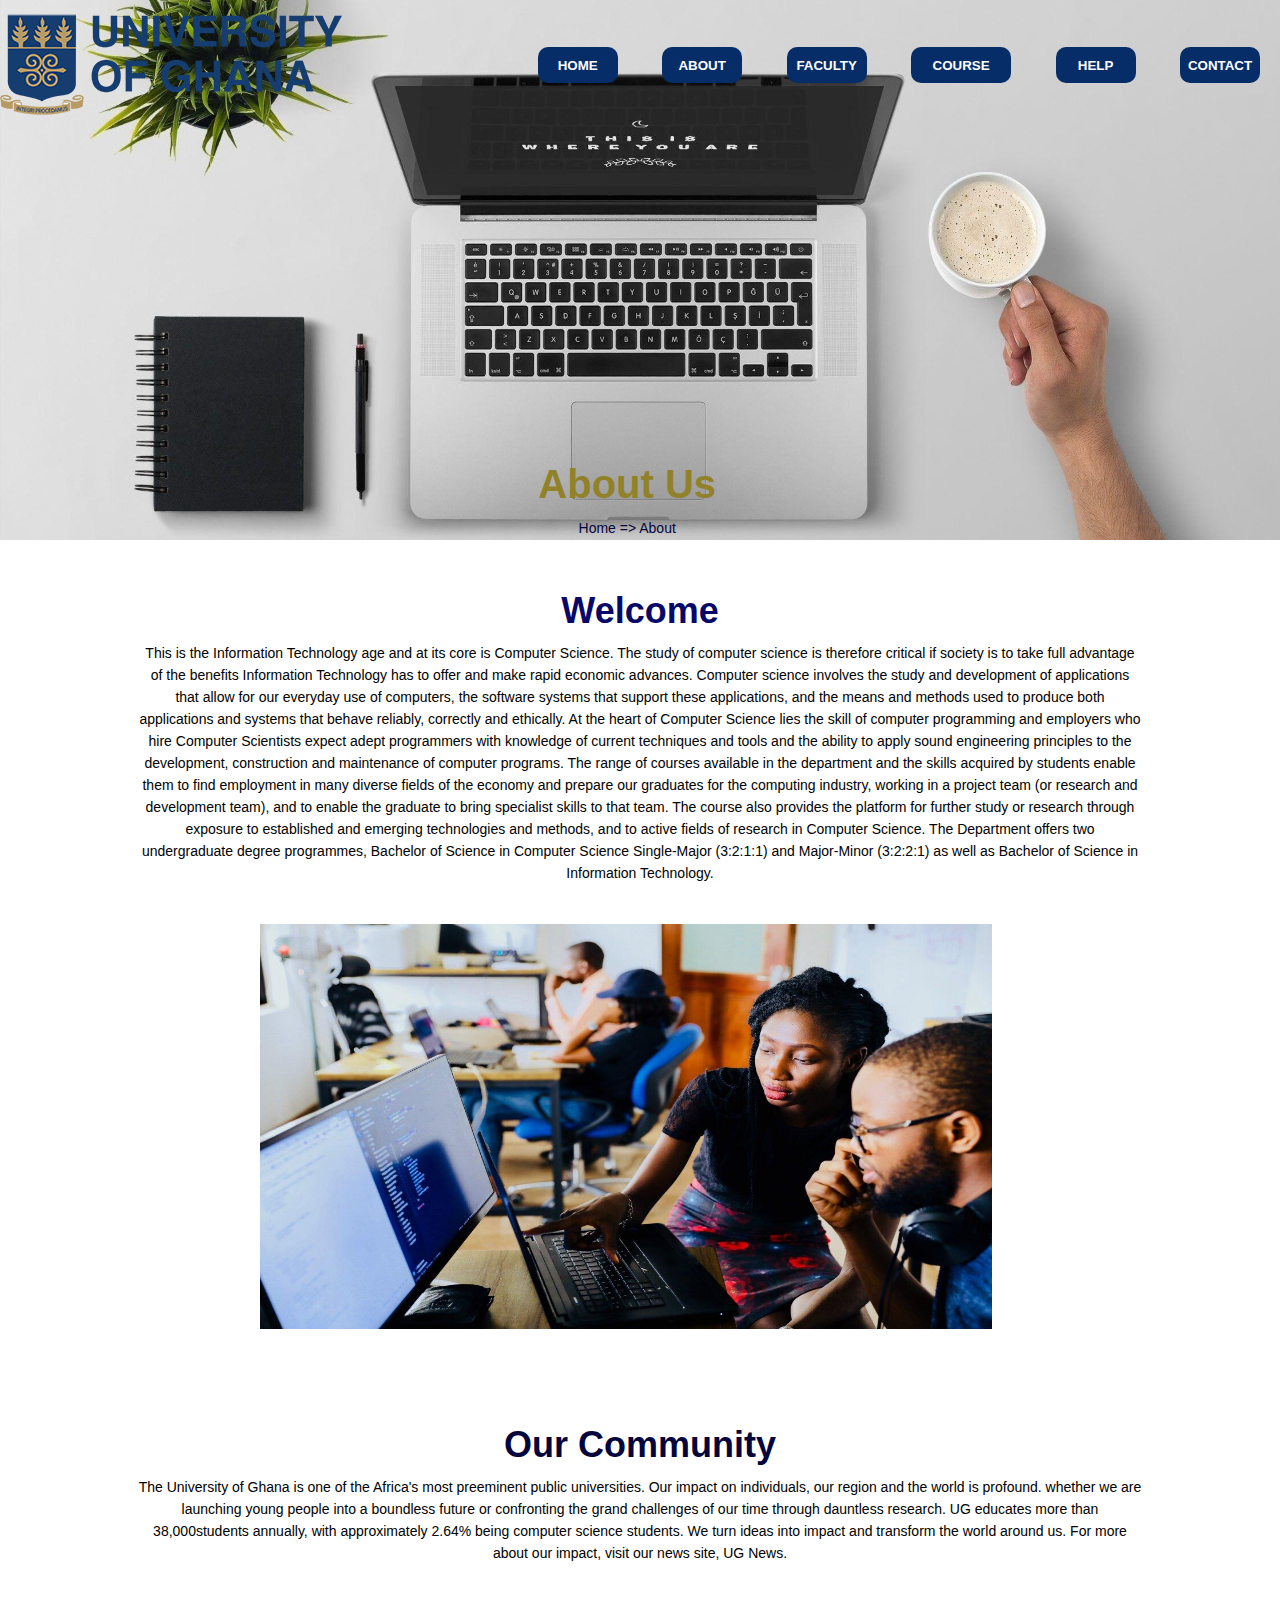
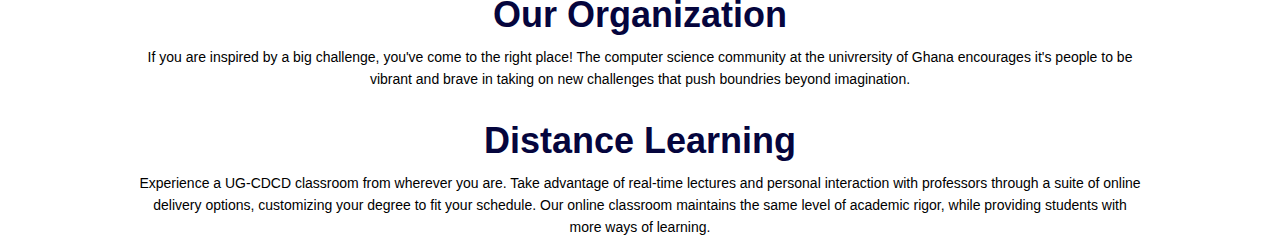
==== About.html @ 4e3a7bcd "changes" ====
<html>
<head>
  <link rel="stylesheet" href="style.css">
</head>
<body>
   
<body>
  <div class="about-banner">
    <div class="navbar">
      <img src="assets/ug_standard.png">
      <ul>
        <li><a href="index.html">
          <button class="home-button">
            HOME
          </button></a></li>
        
          <li><a class="active" href="About.html">
          <button class="about-button">
            ABOUT
          </button></a></li>
        
          <li><a href="Faculty.html">
          <button class="faculty-button">
            FACULTY
          </button></a></li>
        
          <li><a href="Course.html">
          <button class="course-button">
            COURSE 
          </button></a></li>
        
          <li><a href="Help.html">
          <button class="help-button">
            HELP
          </button></a></li>
        
          <li><a href="Contact.html">
          <button class="contact-button">
            CONTACT
          </button></a></li>
      </ul>
    </div>

  </div>
<div class="about-home-text">
  <h1>About Us</h1>
  <p>
    Home => About
  </p>
</div>


<section class="campus">
  <h1>Welcome</h1>
  <p>
    This is the Information Technology age and at its core is Computer Science. 
    The study of computer science is therefore critical if society is to take full advantage of the benefits Information Technology has to offer and make rapid economic advances.
    Computer science involves the study and development of applications that allow for our everyday use of computers, the software systems that support these applications, 
    and the means and methods used to produce both applications and systems that behave reliably, correctly and ethically. 
    At the heart of Computer Science lies the skill of computer programming and employers who hire Computer Scientists expect 
    adept programmers with knowledge of current techniques and tools and the ability to apply sound engineering principles to the development, 
    construction and maintenance of computer programs.
    The range of courses available in the department and the skills acquired by students enable them to find employment 
    in many diverse fields of the economy and prepare our graduates for the computing industry, working in a project team (or research and development team), and to enable the graduate to bring specialist skills to that team. 
    The course also provides the platform for further study or research through exposure to established and emerging technologies and methods, and to active fields of research in Computer Science.
    The Department offers two undergraduate degree programmes, Bachelor of Science in Computer Science Single-Major (3:2:1:1) and Major-Minor (3:2:2:1) as well as Bachelor of Science in Information Technology.

  </p>

  

</section>
<section class="about-row">
  <div class="about-campus-col">
    <img src="assets/8262478.jpg">
    
    
  </div>
  
  
  <div class="about-text">
    <h1>Our Community</h1>
    <p>
      The University of Ghana is one of the Africa's most preeminent public universities. 
      Our impact on individuals, our region and the world is profound. whether we are launching young people 
      into a boundless future or confronting the grand challenges of our time through dauntless research. 
      UG educates more than 38,000students annually, with approximately 2.64% being computer science students. 
      We turn ideas into impact and transform the world around us.
      For more about our impact, visit our news site, UG News.
    </p>
  </div>
  <div class="about-text">
    <h1>Our Organization</h1>
    <p>
      If you are inspired by a big challenge, you've come to the right place! 
      The computer science community at the univrersity of 
      Ghana encourages it's people to be vibrant and brave in taking on new challenges that push 
      boundries beyond imagination.
    </p>
  </div><div class="about-text">
    <h1>Distance Learning</h1>
    <p>
      Experience a UG-CDCD classroom from wherever you are. 
      Take advantage of real-time lectures and personal interaction with professors through a suite of online 
      delivery options, customizing your degree to fit your schedule. Our online classroom maintains the same level of 
      academic rigor, 
      while providing students with more ways of learning.
    </p>
  </div>
</section>







</body>
</html>
---- style.css ----
*{
  margin: 0;
  padding: 0;
  font-family: sans-serif;
}

.banner{
  width: 100%;
  height: 100vh;
  background-image: linear-gradient(rgba(0,0,0,0),rgba(0,0,0,0)),url(assets/1385382.jpg);
  background-size: cover;
  background-position: center;
}
.navbar{
  width: 100%;
  margin: auto;
  padding: 10px 0;
  display: flex;
  align-items: center;
  justify-content: space-between;
}
.logo{
  cursor: pointer;
  width: 200px;
}
.navbar ul li{
  list-style: none;
  display: inline-block;
  margin: 0 20px;
}

.home-button{
  background-color: rgb(6, 45, 104);
  border: none;
  color: white;
  height: 36px;
  border-radius: 10px;
  width: 80px;
  cursor: pointer;
  font-weight: bold;
  transition: 0.5s;
}
.home-button:hover {
  opacity: 0.8;
}
.home-button:active {
  background-color: rgb(4, 3, 75)
}

.about-button{
  background-color: rgb(6, 45, 104);
  border: none;
  color: white;
  height: 36px;
  border-radius: 10px;
  width: 80px;
  cursor: pointer;
  font-weight: bold;
  transition: 0.5s;
}
.about-button:hover {
  opacity: 0.8;
}
.about-button:active {
  background-color: rgb(4, 3, 75);
}

.faculty-button{
  background-color: rgb(6, 45, 104);
  border: none;
  color: white;
  height: 36px;
  border-radius: 10px;
  width: 80px;
  cursor: pointer;
  font-weight: bold;
  transition: 0.5s;
}
.faculty-button:hover {
  opacity: 0.8;
}
.faculty-button:active {
  background-color: rgb(4, 3, 75);
}

.course-button{
  background-color: rgb(6, 45, 104);
  border: none;
  color: white;
  height: 36px;
  border-radius: 10px;
  width: 100px;
  cursor: pointer;
  font-weight: bold;
  transition: 0.5s;
}
.course-button:hover {
  opacity: 0.8;
}
.course-button:active {
  background-color: rgb(4, 3, 75);
}

.contact-button{
  background-color: rgb(6, 45, 104);
  border: none;
  color: white;
  height: 36px;
  border-radius: 10px;
  width: 80px;
  cursor: pointer;
  font-weight: bold;
  transition: 0.5s;
}
.contact-button:hover {
  opacity: 0.8;
}
.contact-button:active {
  background-color: rgb(4, 3, 75);
}

.help-button{
  background-color: rgb(6, 45, 104);
  border: none;
  color: white;
  height: 36px;
  border-radius: 10px;
  width: 80px;
  cursor: pointer;
  font-weight: bold;
  transition: 0.5s;
}
.help-button:hover {
  opacity: 0.8;
}
.help-button:active {
  background-color: rgb(4, 3, 75);
}

.home-text{
  width: 40%;
  color: white;
  position: absolute;
  top: 70%;
  left: 38%; 
  transform: translate(-90%,-90%);
  text-align: center;
}

.home-text h1{
  font-size: 50px;
  text-align: left;
  color: rgb(176, 224, 224)
}

.home-text p{
  font-size: 14px;
  color: #fff;
}

@media(max-width: 700px){
  .home-text h1{
    font-size: 25px;
  }
}

/*     COURSE     */

a {
  color: orange;
  text-decoration: none;
}



.course{
  width: 80%;
  margin: auto;
  text-align: center;
  padding-top: 100px;
}
h1{
  font-size: 36px;
  font-weight: 600;
  color: #05053d;
}

p{
  color: grey;
  font-size: 14px;
  font-weight: 300;
  line-height: 22px;
  padding: 10px;
}

.row{
  margin-top: 5%;
  display: flex;
  justify-content: space-between;
}
.course-col-1{
  flex-basis: 31%;
  background: #05053d;
  border-radius: 10px;
  margin-bottom: 5%;
  padding: 20px 12px;
  box-sizing: border-box;
  transition: 0.5s;
  
}
h3{
  text-align: center;
  font-weight: 600;
  margin: 10px 0;
  color: orange;
  text-decoration: none;
}
.row p{
  color: #fff;
}



.course-col-1 h3:hover{
  box-shadow: 0 0 50px 0px rgba(0,0,0,2);
  cursor: pointer;
}
.course-col-1:active{
  opacity: 0.7;
  transition: 0.3s;
}
@media(max-width: 700px){
  .row{
    flex-direction: column;
  }
}




.course-col-2{
  flex-basis: 31%;
  background: #05053d;
  border-radius: 10px;
  margin-bottom: 5%;
  padding: 20px 12px;
  box-sizing: border-box;
  transition: 0.5s;
  color: orange;
}
h3{
  text-align: center;
  font-weight: 600;
  margin: 10px 0;
  color: orange;
  text-decoration: none;
}
.row p{
  color: #fff;
}



.course-col-2 h3:hover{
  box-shadow: 0 0 50px 0px rgba(0,0,0,2);
  cursor: pointer;
}
.course-col-2:active{
  opacity: 0.7;
  transition: 0.3s;
}
@media(max-width: 700px){
  .row{
    flex-direction: column;
  }
}



.course-col-3{
  flex-basis: 31%;
  background: #05053d;
  border-radius: 10px;
  margin-bottom: 5%;
  padding: 20px 12px;
  box-sizing: border-box;
  transition: 0.5s;
  color: orange;
}
h3{
  text-align: center;
  font-weight: 600;
  margin: 10px 0;
  color: orange;
  text-decoration: none;
}
.row p{
  color: #fff;
}



.course-col-3 h3:hover{
  box-shadow: 0 0 50px 0px rgba(0,0,0,2);
  cursor: pointer;
}
.course-col-3:active{
  opacity: 0.7;
  transition: 0.3s;
}
@media(max-width: 700px){
  .row{
    flex-direction: column;
  }
}

.campus{
  width: 80%;
  margin: auto;
  text-align: center;
  padding-top: 50px;
}
.campus h1{
  color: rgb(8, 8, 104);
}
.campus p{
  color: black;
}
.campus-col{
  flex-basis: 280px;
  border-radius: 10px;
  margin: 30px;
  position: relative;
  overflow: hidden;
  height: 100%;
}
.campus-col img{
  width: 100%;
  border-radius: 10px;
  height: 100%;
  
}
.layer{
  background: transparent;
  width: 100%;
  height: 100%;
  position: absolute;
  top: 0;
  left: 0;
  color: #fff;
  transition: 0.5s;
}
.layer h3{
  color: #fff;
}

.layer:hover{
  opacity: 0.8;
}

.about-banner{
  width: 100%;
  height: 60vh;
  background-image: linear-gradient(rgba(0,0,0,0),rgba(0,0,0,0)),url(assets/279643.jpg);
  background-size: cover;
  background-position: center;
}
.about-home-text{
  width: 40%;
  color: white;
  position: absolute;
  top: 60%;
  left: 65%; 
  transform: translate(-90%,-90%);
  text-align: center;
}

.about-home-text h1{
  font-size: 40px;
  text-align: center;
  color: rgb(145, 129, 41);
}
.about-home-text p{
  color: #05053d;
}










@media(max-width: 200px){
  .about-row{
    flex-direction: column;
  }
}


.about-campus{
  width: 80%;
  margin: auto;
  text-align: center;
  padding-top: 50px;
}
.about-campus h1{
  color: rgb(8, 8, 104);
}
.about-campus p{
  color: black;
}
.about-campus-col{
  flex-basis: 280px;
  border-radius: 10px;
  margin: 30px;
  position: relative;
  overflow: hidden;
  height: 50%;
}
.about-campus-col img{
  width: 60%;
  border-radius: 10px;
  height: 90%;
  position:relative;
  padding-left: 230px;
  padding-right: 40px;
}
.about-text{
  margin: auto;
  width: 80%;
  text-align: center;
  padding-top: 20px;

}
.about-text h1{
  text-align: center;
  color: #05053d;
}
.about-text p{
  text-align: center;
  color: black;
}




.contact-home-text{
  width: 40%;
  color: white;
  position: absolute;
  top: 60%;
  left: 65%; 
  transform: translate(-90%,-90%);
  text-align: center;
}

.contact-home-text h1{
  font-size: 40px;
  text-align: center;
  color: white;
}
.contact-home-text p{
  color: #fff;
}
.contact-banner{
  width: 100%;
  height: 60vh;
  background-image: linear-gradient(rgba(0,0,0,0),rgba(0,0,0,0)),url(assets/2196432.jpg);
  background-size: cover;
  background-position: center;
}

.footer{
  background-color: #05053d;
  width: 100%;
  height: 50%;
}

.footer h4{
  margin-bottom: 50px;
  margin-top: 20px;
  font-weight: 500;
  text-align: center;
  font-size: 180%;
  color: orange;
  padding-top: 5%;
}
.footer p{
  text-align: center;
  color: #fff;
}
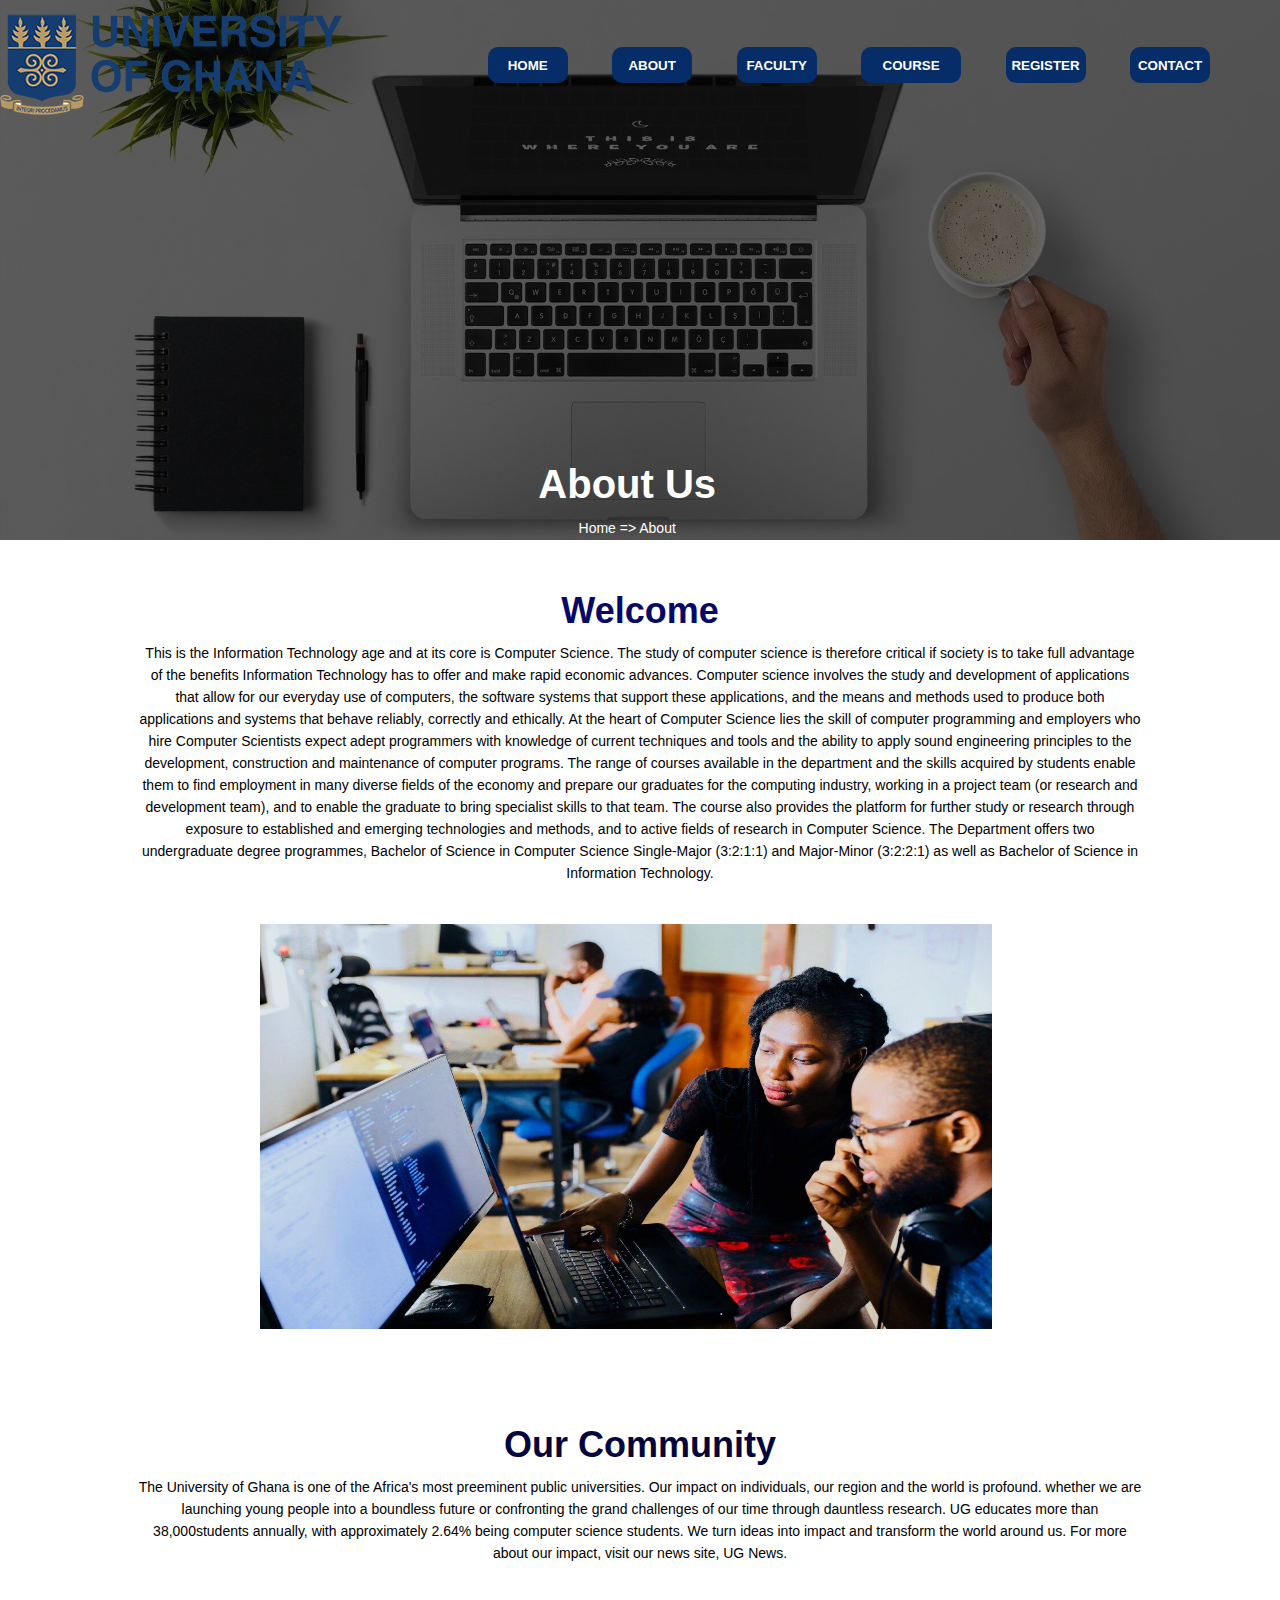
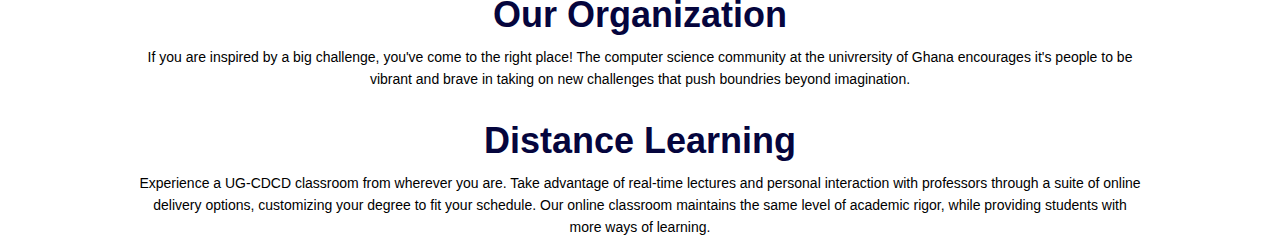
==== commit 1f883471: "add" ====
--- a/About.html
+++ b/About.html
@@ -29,9 +29,9 @@
             COURSE 
           </button></a></li>
         
-          <li><a href="Help.html">
-          <button class="help-button">
-            HELP
+          <li><a href="Register.html">
+          <button class="register-button">
+            REGISTER
           </button></a></li>
         
           <li><a href="Contact.html">
--- a/style.css
+++ b/style.css
@@ -7,10 +7,78 @@
 .banner{
   width: 100%;
   height: 100vh;
-  background-image: linear-gradient(rgba(0,0,0,0),rgba(0,0,0,0)),url(assets/1385382.jpg);
+  background-image: linear-gradient(rgba(0,0,0,0.6),rgba(0,0,0,0.6)),url(assets/1385382.jpg);
   background-size: cover;
   background-position: center;
 }
+
+.container{
+  width: 100%;
+  height: 100vh;
+  background-color: rgba(0, 0, 0, 0.4);
+  display: flex;
+  align-items: center;
+  justify-content: center;
+}
+
+.content{
+  text-align: center;
+
+}
+.content h1{
+  font-size: 50px;
+  color: #fff;
+  margin-bottom: 50px;
+}
+
+.content a{
+  font-size: 23px;
+  color: #fff;
+  text-decoration: none;
+  border: 2px solid #fff;
+  padding: 15px 25px;
+  border-radius: 50px;
+  transition: 0.3s;
+}
+nav{
+  width: 100%;
+  position: absolute;
+  top: 0;
+  left: 0;
+  padding: 10px 0%;
+  display: flex;
+  align-items: center;
+  justify-content: space-between;
+  margin: auto;
+}
+
+
+nav.logo1{
+  width: 100px;
+}
+
+nav ul li{
+  list-style: none;
+  display: inline-block;
+  margin: 0 20px;
+}
+
+.content a:hover{
+  background-color: white;
+  color: black;
+
+}
+.background-clip{
+  position: absolute;
+  right: 0;
+  bottom: 0;
+  z-index: -1;
+  width: auto;
+  height: auto;
+  min-height: 100%;
+  min-width: 100%;
+}
+
 .navbar{
   width: 100%;
   margin: auto;
@@ -111,6 +179,7 @@
   cursor: pointer;
   font-weight: bold;
   transition: 0.5s;
+  margin-right: 50px;
 }
 .contact-button:hover {
   opacity: 0.8;
@@ -119,7 +188,7 @@
   background-color: rgb(4, 3, 75);
 }
 
-.help-button{
+.register-button{
   background-color: rgb(6, 45, 104);
   border: none;
   color: white;
@@ -130,10 +199,10 @@
   font-weight: bold;
   transition: 0.5s;
 }
-.help-button:hover {
+.register-button:hover {
   opacity: 0.8;
 }
-.help-button:active {
+.register-button:active {
   background-color: rgb(4, 3, 75);
 }
 
@@ -361,7 +430,7 @@
 .about-banner{
   width: 100%;
   height: 60vh;
-  background-image: linear-gradient(rgba(0,0,0,0),rgba(0,0,0,0)),url(assets/279643.jpg);
+  background-image: linear-gradient(rgba(0,0,0,0.6),rgba(0,0,0,0.6)),url(assets/279643.jpg);
   background-size: cover;
   background-position: center;
 }
@@ -378,20 +447,11 @@
 .about-home-text h1{
   font-size: 40px;
   text-align: center;
-  color: rgb(145, 129, 41);
+  color: white;
 }
 .about-home-text p{
-  color: #05053d;
-}
-
-
-
-
-
-
-
-
-
+  color: white;
+}
 
 @media(max-width: 200px){
   .about-row{
@@ -468,7 +528,7 @@
 .contact-banner{
   width: 100%;
   height: 60vh;
-  background-image: linear-gradient(rgba(0,0,0,0),rgba(0,0,0,0)),url(assets/2196432.jpg);
+  background-image: linear-gradient(rgba(0,0,0,0.6),rgba(0,0,0,0.6)),url(assets/2196432.jpg);
   background-size: cover;
   background-position: center;
 }
@@ -491,4 +551,357 @@
 .footer p{
   text-align: center;
   color: #fff;
-}
+  font-size: medium;
+}
+
+
+
+
+
+
+.SC-banner{
+  width: 100%;
+  height: 60vh;
+  background-image: linear-gradient(rgba(0, 0, 0, 0.6),rgba(0,0,0,0.6)),url(assets/4391662.jpg);
+  background-size: cover;
+  background-position: center;
+}
+.SC-home-text{
+  width: 40%;
+  color: white;
+  position: absolute;
+  top: 60%;
+  left: 65%; 
+  transform: translate(-90%,-90%);
+  text-align: center;
+}
+
+.SC-home-text h1{
+  font-size: 40px;
+  text-align: center;
+  color: white;
+}
+.SC-home-text p{
+  color: white;
+}
+
+
+@media(max-width: 200px){
+  .row{
+    flex-direction: column;
+  }
+}
+
+.advice-button{
+  background-color:#05053d;
+  border-color: orange;
+  color: white;
+  height: 36px;
+  border-radius: 0px;
+  width: 80px;
+  cursor: pointer;
+  font-weight: bold;
+  transition: 0.5s;
+  position: absolute;
+  display: flex;
+  justify-content: center;
+  align-items: center;
+  margin-left: 47%;
+}
+.advice-button:hover {
+  opacity: 0.8;
+}
+.advice-button:active {
+  opacity: 0.6;
+}
+
+
+
+
+.advice-footer{
+  width: 100%;
+  
+}
+
+.advice-footer h4{
+  margin-bottom: 10px;
+  margin-top: 20px;
+  font-weight: 600;
+  text-align: center;
+  font-size: 180%;
+  color:#05053d;
+  padding-top: 5%;
+}
+.advice-footer p{
+  text-align: center;
+  color: black;
+
+}
+
+.advice-home-text{
+  width: 40%;
+  color: white;
+  position: absolute;
+  top: 60%;
+  left: 65%; 
+  transform: translate(-90%,-90%);
+  text-align: center;
+}
+
+.advice-home-text h1{
+  font-size: 40px;
+  text-align: center;
+  color: white;
+}
+.advice-home-text p{
+  color: #fff;
+}
+.advice-banner{
+  width: 100%;
+  height: 60vh;
+  background-image: linear-gradient(rgba(0,0,0,0.6),rgba(0,0,0,0.6)),url(assets/7093938.jpg);
+  background-size: cover;
+  background-position: center;
+}
+
+
+
+
+.UC-home-text{
+  width: 40%;
+  color: white;
+  position: absolute;
+  top: 60%;
+  left: 65%; 
+  transform: translate(-90%,-90%);
+  text-align: center;
+}
+
+.UC-home-text h1{
+  font-size: 40px;
+  text-align: center;
+  color:#fff;
+}
+.UC-home-text p{
+  color:#fff;
+}
+.UC-banner{
+  width: 100%;
+  height: 60vh;
+  background-image: linear-gradient(rgba(0,0,0,0.6),rgba(0,0,0,0.6)),url(assets/7858546.jpg);
+  background-size: cover;
+  background-position: center;
+}
+
+.faculty-banner{
+  width: 100%;
+  height: 60vh;
+  background-image: linear-gradient(rgba(0,0,0,0.6),rgba(0,0,0,0.6)),url(assets/8262509.jpg);
+  background-size: cover;
+  background-position: center;
+}
+.faculty-home-text{
+  width: 40%;
+  color: white;
+  position: absolute;
+  top: 60%;
+  left: 65%; 
+  transform: translate(-90%,-90%);
+  text-align: center;
+}
+
+.faculty-home-text h1{
+  font-size: 40px;
+  text-align: center;
+  color: white;
+}
+.faculty-home-text p{
+  color: white;
+}
+
+.profile h6{
+  font-size: medium;
+}
+
+#experts{
+  padding: 8vw 8vw 0 8vw;
+  text-align: center;
+}
+
+#experts .expert-box{
+  display: grid;
+  grid-template-columns: repeat(auto-fit, minmax(250px, 1fr));
+  grid-gap: 1rem;
+  margin-top: 50px;
+}
+
+#experts .expert-box .profile{
+  background-color: #fafaf1;
+  padding: 30px 10px;
+}
+
+.pro-links{
+  margin-top: 10px;
+}
+
+.pro-links i{
+  padding: 10px 13px;
+  border: 1px solid rgb(21,21,100);
+  cursor: pointer;
+  transition: 0.3s ease;
+}
+
+.pro-links i:hover {
+  background: rgb(21,21,100);
+  color: #fff;
+  border: 1px solid rgb(21,21,100);
+  cursor: pointer;
+}
+
+
+#course1{
+  padding: 8vw 8vw 0 8vw;
+  text-align: center;
+}
+
+#course1 .course-box {
+  display: grid;
+  grid-template-columns: repeat(auto-fit, minmax(320px, 1fr));
+  grid-gap: 1rem;
+  margin-top: 50px;
+}
+
+#course1 .courses1{
+  text-align: start;
+  background-color: #F9F9FF;
+  height: 100%;
+  position: relative;
+
+}
+
+#course1 .courses1 img{
+  width: 100%;
+  height: 60%;
+  background-size: cover;
+  background-position: center;
+}
+
+#course1 .courses1 .details {
+  padding: 15px 15px 0 15px;
+}
+
+#course1 .courses1 .details i {
+  color: #FDC93B;
+  font-size: .9rem;
+}
+
+#course1 .courses1 .cost{
+  background-color: green;
+  color: #fff;
+  line-height: 70px;
+  width: 70px;
+  height: 70px;
+  text-align: center;
+  border-radius: 50%;
+  position: absolute;
+  right: 15px;
+  bottom: 100px;
+
+}
+
+
+#course1 h6{
+  font-size: medium;
+  font-weight: bold;
+}
+
+#course1 span{
+  color: grey;
+}
+
+
+
+
+#registration{
+  padding: 6vw 8vw 6vw 8vw;
+  background-image: linear-gradient(rgba(0,0,0,0.6),rgba(0,0,0,0.5)),url(assets/4142718.jpg);
+  width: 173vh;
+  height: 100%;
+  display: flex;
+  justify-content: space-between;
+  align-items: center;
+}
+
+#registration .reminder{
+  color: #fff;
+}
+
+#registration .reminder h1{
+  color: #fff;
+}
+
+#registration .reminder p{
+  color: #fff;
+}
+
+#registration .reminder .time{
+  display: flex;
+  margin-top: 40px;
+}
+#registration .reminder .time .date{
+  text-align: center;
+  padding: 13px 33px;
+  background: rgba(255,255,255,0.25);
+  backdrop-filter: blur(4px);
+  box-shadow: 0 8px 32 0 rgba(31,38,135,0.37);
+  border-radius: 10px;
+  margin: 0 5px 10px 5px;
+  border: 1px solid rgba(255,255,255,0.18);
+  font-size: 1.1rem;
+  font-weight: 600;
+}
+
+#registration .form{
+  background: #fff;
+  border-radius: 8px;
+  display: flex;
+  flex-direction: column;
+  padding: 40px;
+  box-shadow: 0 8px 32 0 rgba(31,38,135,0.37);
+}
+#registration .form input{
+  margin: 15px 0;
+  padding: 15px 10px;
+  border: 1px solid rgb(84, 40, 241);
+  outline: none;
+}
+#registration .form a.yellow {
+  text-decoration: none;
+  font-size: 0.9rem;
+  padding: 13px 35px;
+  background-color: #fff;
+  font-weight: 600;
+  border-radius: 5px;
+  color: #fff;
+  background: #FDC93B;
+  transition: 0.3s ease;
+
+}
+
+#registration .form a.yellow:hover{
+  color: #05053d;
+  background: #fff;
+
+}
+#registration .form .btn{
+  margin-top: 15px;
+}
+#registration .form h3{
+  color: #05053d;
+}
+
+#registration .form input::placeholder{
+  color: #413c3c;
+  font-weight: 500;
+  font-size: 0.9rem;
+}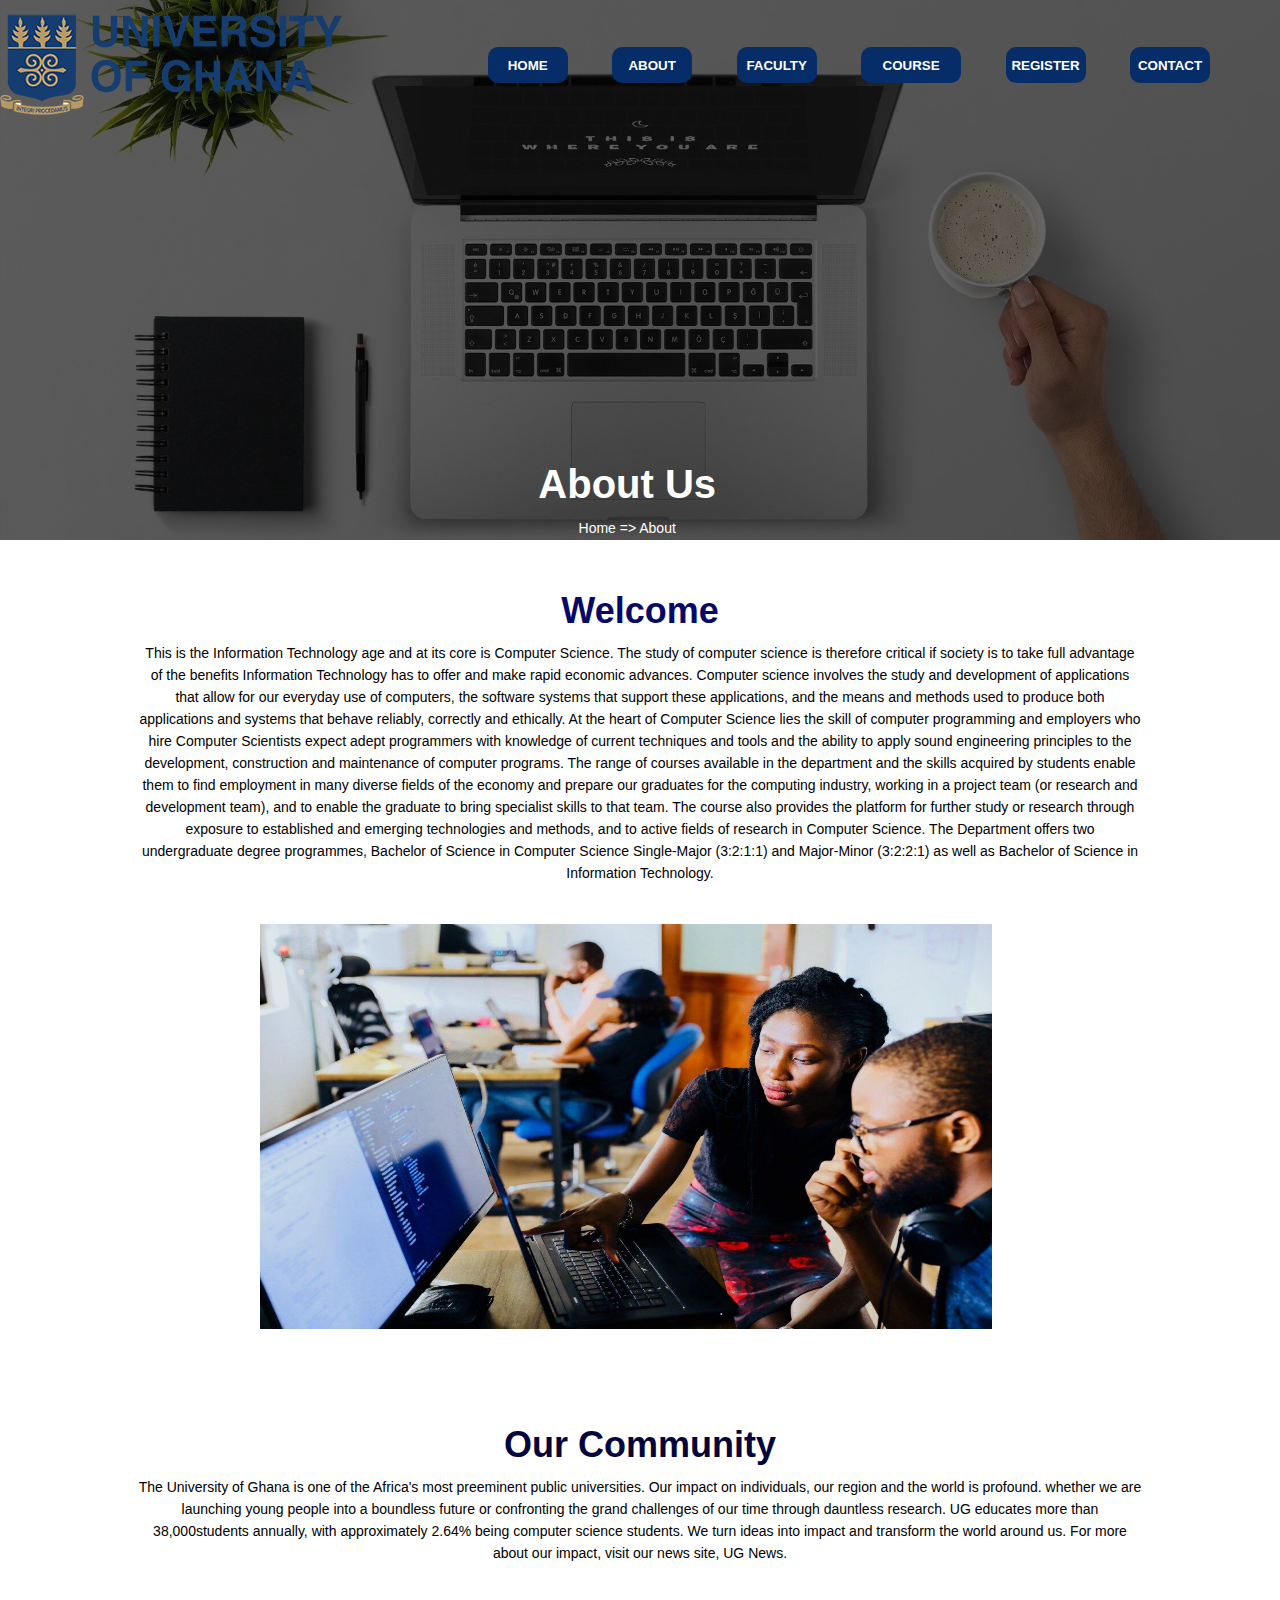
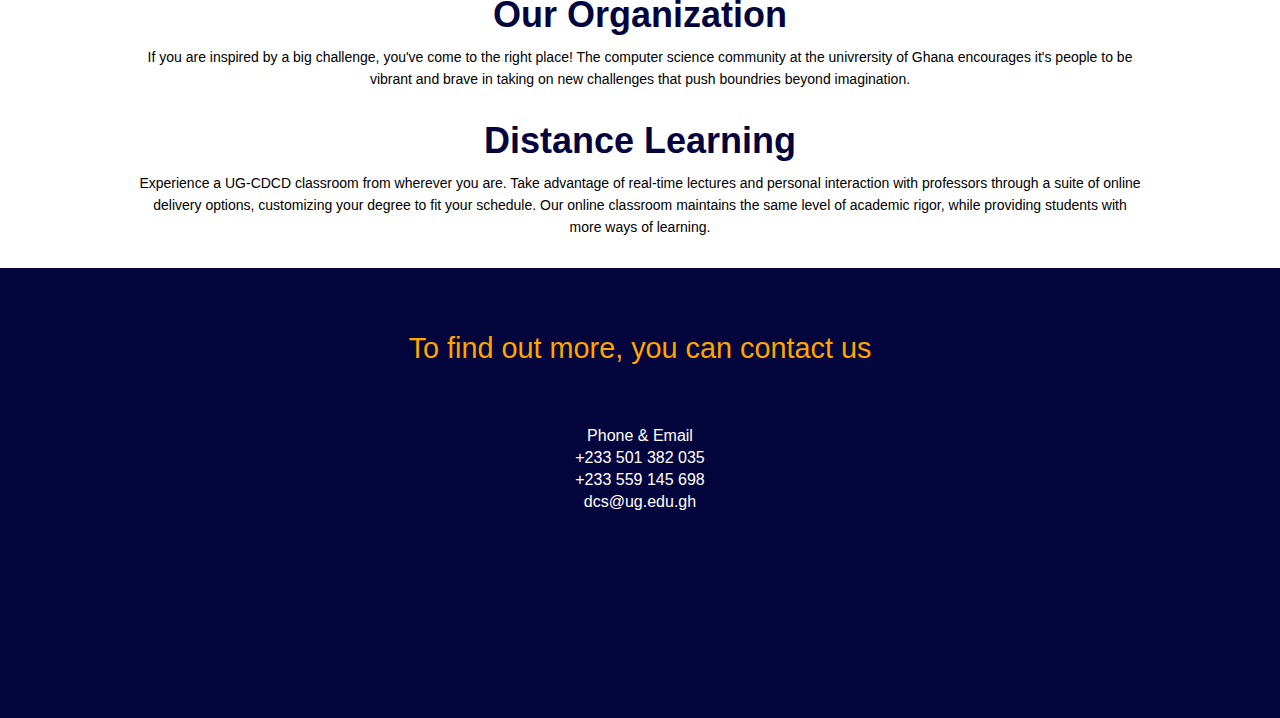
==== commit 93dece49: "add" ====
--- a/About.html
+++ b/About.html
@@ -109,7 +109,13 @@
   </div>
 </section>
 
-
+<section class="footer">
+  <h4>To find out more, you can contact us</h4>
+  <p>Phone & Email<br>
+    +233 501 382 035 <br>
+    +233 559 145 698 <br>
+    dcs@ug.edu.gh</p>
+</section>
 
 
 
--- a/style.css
+++ b/style.css
@@ -63,11 +63,14 @@
   margin: 0 20px;
 }
 
-.content a:hover{
-  background-color: white;
-  color: black;
-
-}
+
+
+.content p{
+  font-size: 19px;
+  color: #fff;
+  padding-top: 0px;
+}
+
 .background-clip{
   position: absolute;
   right: 0;
@@ -635,6 +638,8 @@
 .advice-footer p{
   text-align: center;
   color: black;
+  font-weight: bold;
+  font-size: 95%;
 
 }
 
@@ -904,4 +909,195 @@
   color: #413c3c;
   font-weight: 500;
   font-size: 0.9rem;
-}+}
+
+.PHD-banner{
+  width: 100%;
+  height: 60vh;
+  background-image: linear-gradient(rgba(0, 0, 0, 0.6),rgba(0,0,0,0.6)),url(assets/1704555.jpg);
+  background-size: cover;
+  background-position: center;
+}
+.PHD-home-text{
+  width: 40%;
+  color: white;
+  position: absolute;
+  top: 60%;
+  left: 65%; 
+  transform: translate(-90%,-90%);
+  text-align: center;
+}
+
+.PHD-home-text h1{
+  font-size: 40px;
+  text-align: center;
+  color: white;
+}
+.PHD-home-text p{
+  color: white;
+}
+
+
+
+
+
+
+
+
+#features{
+  padding: 5vw 8vw 0 8vw;
+  text-align: center;
+}
+
+
+#features .fea-base {
+  display: grid;
+  grid-template-columns: repeat(autofit, minmax(320px,1fr));
+  grid-gap: 1rem;
+}
+
+#features .fea-box{
+  background-color: #F9F9FF;
+  text-align: start;
+}
+
+#features .fea-box i{
+  font-size: 2.3rem;
+  color: rgb(44,44,80);
+
+}
+
+#features .fea-box h3{
+  font-size: 1.2rem;
+  text-align: start;
+  font-weight: 600;
+  color: rgb(46,46,59);
+  padding:13px 0 7px 0;
+}
+#features .fea-box p{
+  text-align: start;
+  padding-left: 0px;
+}
+
+#features .fea-box p{
+  font-size: 1rem;
+  text-align: start;
+  font-weight: 400;
+  color: rgb(70,70,87);
+ }
+
+.campus2{
+  width: 80%;
+  margin: auto;
+  text-align: left;
+  padding-top: 50px;
+}
+.campus2 h1{
+  color: rgb(8, 8, 104);
+}
+.campus2 p{
+  color: black;
+}
+
+.campus3{
+  width: 80%;
+  margin: auto;
+  text-align:end;
+  padding-top: 50px;
+}
+.campus3 h1{
+  color: rgb(8, 8, 104);
+}
+.campus3 p{
+  color: black;
+}
+
+
+
+
+.course-home-text{
+  width: 40%;
+  color: white;
+  position: absolute;
+  top: 60%;
+  left: 65%; 
+  transform: translate(-90%,-90%);
+  text-align: center;
+}
+
+.course-home-text h1{
+  font-size: 40px;
+  text-align: center;
+  color: white;
+}
+.course-home-text p{
+  color: #fff;
+}
+.course-banner{
+  width: 100%;
+  height: 60vh;
+  background-image: linear-gradient(rgba(0,0,0,0.6),rgba(0,0,0,0.6)),url(assets/2196475.jpg);
+  background-size: cover;
+  background-position: center;
+}
+
+
+
+
+#features1{
+  padding: 5vw 8vw 0 8vw;
+  text-align: center;
+  background-color:rgb(255, 222, 179);
+}
+
+
+#features1 .fea-base {
+  display: grid;
+  grid-template-columns: repeat(autofit, minmax(320px,1fr));
+  grid-gap: 1rem;
+}
+
+#features1 .fea-box {
+  background-color: #F9F9FF;
+  text-align: start;
+}
+
+#features1 .fea-box i{
+  font-size: 2.3rem;
+  color: rgb(44,44,80);
+
+}
+
+#features1 .fea-box h3 {
+  font-size: 1.2rem;
+  text-align: center;
+  font-weight: 600;
+  color: orange;
+  padding:13px 0 7px 0;
+}
+#features1 .fea-box p{
+  text-align: start;
+  padding-left: 10px;
+}
+
+#features1 .fea-box p{
+  font-size: 1rem;
+  text-align: start;
+  font-weight: 600;
+  color: rgb(2, 2, 17);
+ }
+
+ #features1 .fea-box h1 {
+  font-size: 1.2rem;
+  text-align: center;
+  font-weight: 600;
+  color: orange;
+  padding:13px 0 7px 0;
+}
+
+
+
+
+
+
+ 